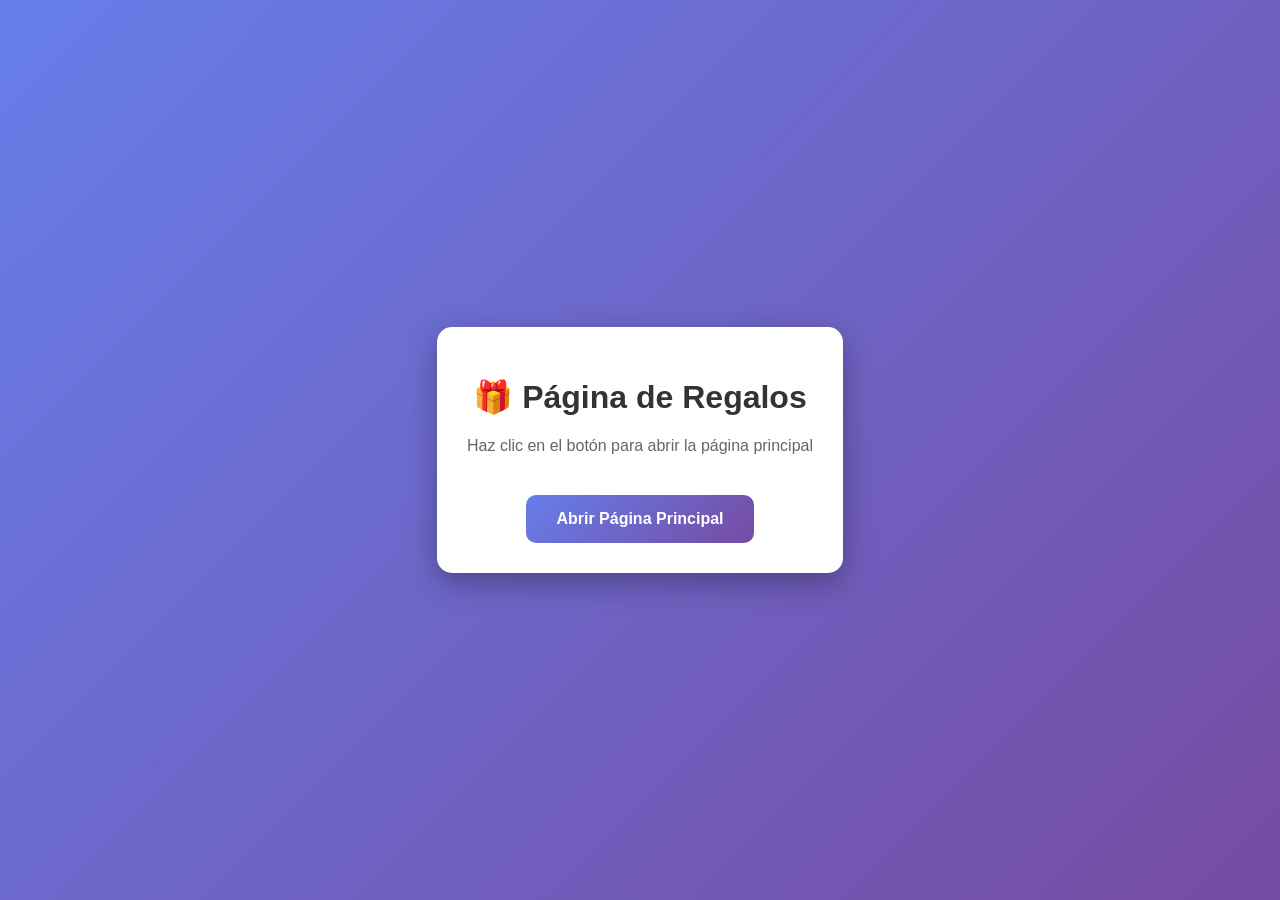
==== abrir.html @ 3002ebac "first commit: PÃ¡gina interactiva de cumpleaÃ±os con 3 regalos" ====
<!DOCTYPE html>
<html lang="es">
<head>
    <meta charset="UTF-8">
    <meta name="viewport" content="width=device-width, initial-scale=1.0">
    <title>Abrir Página</title>
    <style>
        body {
            font-family: Arial, sans-serif;
            display: flex;
            justify-content: center;
            align-items: center;
            min-height: 100vh;
            background: linear-gradient(135deg, #667eea 0%, #764ba2 100%);
            margin: 0;
        }
        .container {
            background: white;
            padding: 30px;
            border-radius: 15px;
            box-shadow: 0 10px 30px rgba(0,0,0,0.3);
            text-align: center;
        }
        h1 { color: #333; }
        p { color: #666; margin: 20px 0; }
        a {
            display: inline-block;
            padding: 15px 30px;
            background: linear-gradient(135deg, #667eea 0%, #764ba2 100%);
            color: white;
            text-decoration: none;
            border-radius: 10px;
            font-weight: bold;
            margin-top: 20px;
        }
        a:hover { transform: scale(1.05); }
    </style>
</head>
<body>
    <div class="container">
        <h1>🎁 Página de Regalos</h1>
        <p>Haz clic en el botón para abrir la página principal</p>
        <a href="index.html">Abrir Página Principal</a>
    </div>
</body>
</html>
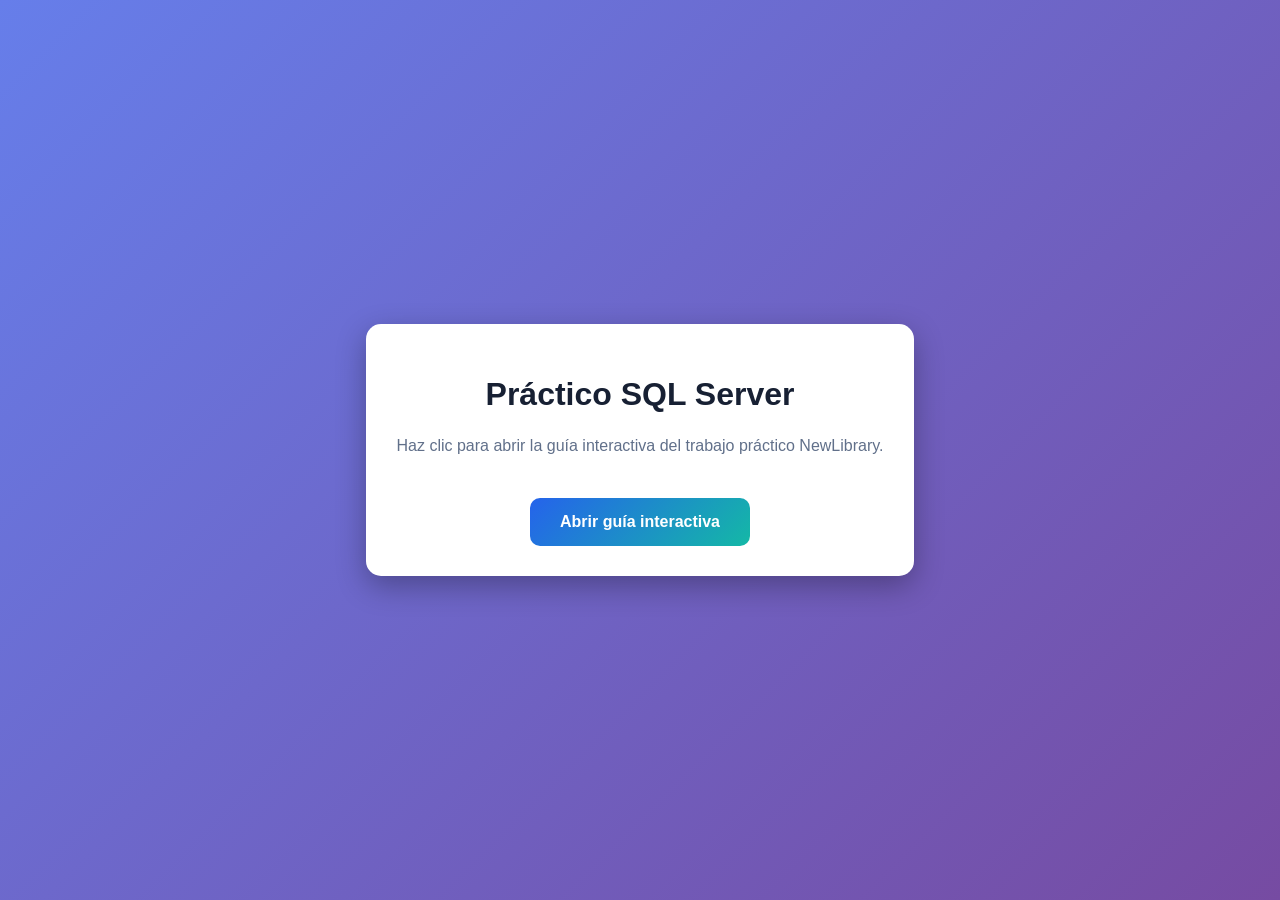
==== commit d48eaee9: "Add interactive SQL Server practice guide Co-authored-by: Nikise23 <Nikise23@users.noreply.github.co" ====
--- a/abrir.html
+++ b/abrir.html
@@ -3,7 +3,7 @@
 <head>
     <meta charset="UTF-8">
     <meta name="viewport" content="width=device-width, initial-scale=1.0">
-    <title>Abrir Página</title>
+    <title>Abrir Práctico SQL Server</title>
     <style>
         body {
             font-family: Arial, sans-serif;
@@ -21,12 +21,12 @@
             box-shadow: 0 10px 30px rgba(0,0,0,0.3);
             text-align: center;
         }
-        h1 { color: #333; }
-        p { color: #666; margin: 20px 0; }
+        h1 { color: #172033; }
+        p { color: #61708a; margin: 20px 0; line-height: 1.5; }
         a {
             display: inline-block;
             padding: 15px 30px;
-            background: linear-gradient(135deg, #667eea 0%, #764ba2 100%);
+            background: linear-gradient(135deg, #2563eb 0%, #14b8a6 100%);
             color: white;
             text-decoration: none;
             border-radius: 10px;
@@ -38,9 +38,9 @@
 </head>
 <body>
     <div class="container">
-        <h1>🎁 Página de Regalos</h1>
-        <p>Haz clic en el botón para abrir la página principal</p>
-        <a href="index.html">Abrir Página Principal</a>
+        <h1>Práctico SQL Server</h1>
+        <p>Haz clic para abrir la guía interactiva del trabajo práctico NewLibrary.</p>
+        <a href="index.html">Abrir guía interactiva</a>
     </div>
 </body>
 </html>
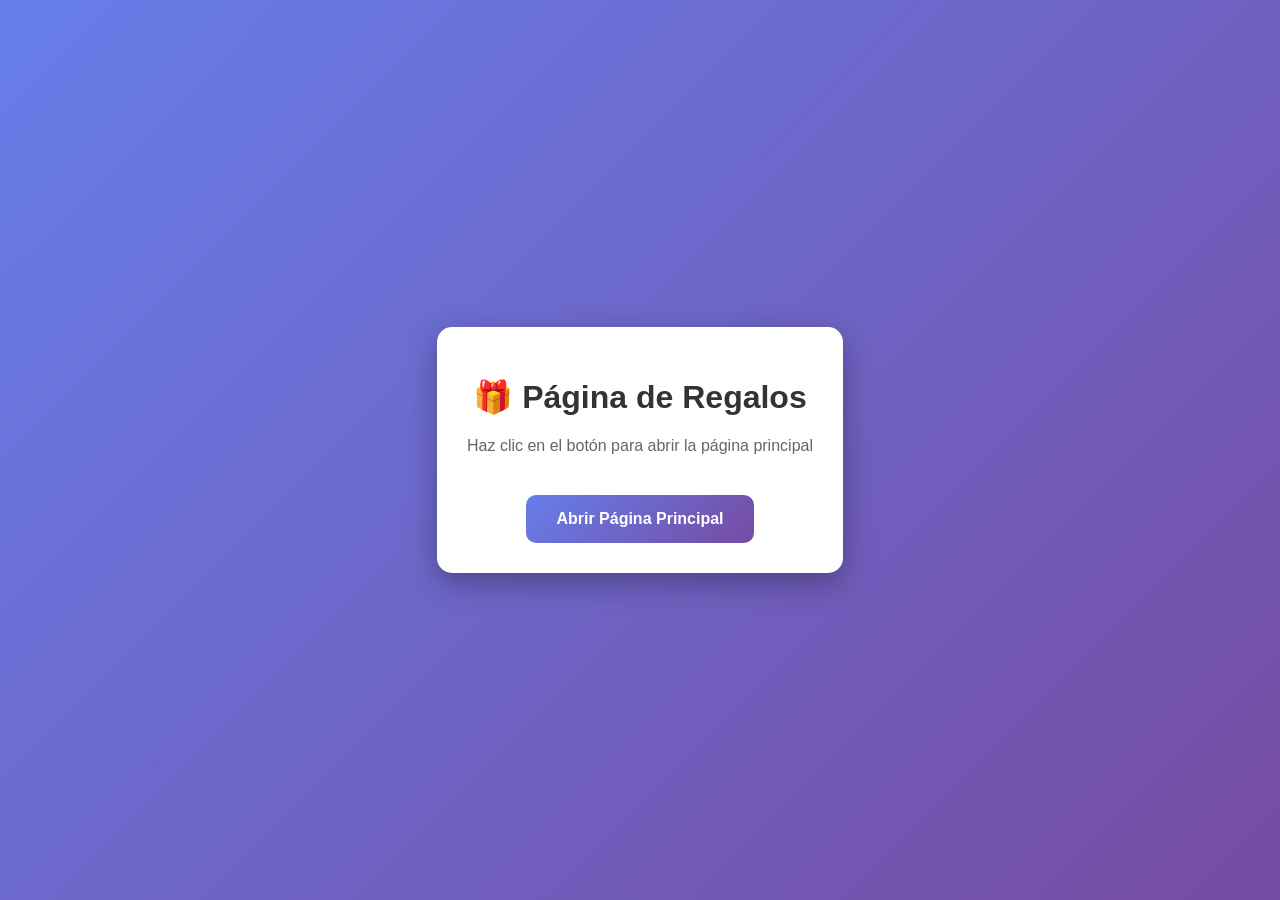
==== commit 59d9708c: "Move SQL guide to standalone file Co-authored-by: Nikise23 <Nikise23@users.noreply.github.com>" ====
--- a/abrir.html
+++ b/abrir.html
@@ -3,7 +3,7 @@
 <head>
     <meta charset="UTF-8">
     <meta name="viewport" content="width=device-width, initial-scale=1.0">
-    <title>Abrir Práctico SQL Server</title>
+    <title>Abrir Página</title>
     <style>
         body {
             font-family: Arial, sans-serif;
@@ -21,12 +21,12 @@
             box-shadow: 0 10px 30px rgba(0,0,0,0.3);
             text-align: center;
         }
-        h1 { color: #172033; }
-        p { color: #61708a; margin: 20px 0; line-height: 1.5; }
+        h1 { color: #333; }
+        p { color: #666; margin: 20px 0; }
         a {
             display: inline-block;
             padding: 15px 30px;
-            background: linear-gradient(135deg, #2563eb 0%, #14b8a6 100%);
+            background: linear-gradient(135deg, #667eea 0%, #764ba2 100%);
             color: white;
             text-decoration: none;
             border-radius: 10px;
@@ -38,9 +38,9 @@
 </head>
 <body>
     <div class="container">
-        <h1>Práctico SQL Server</h1>
-        <p>Haz clic para abrir la guía interactiva del trabajo práctico NewLibrary.</p>
-        <a href="index.html">Abrir guía interactiva</a>
+        <h1>🎁 Página de Regalos</h1>
+        <p>Haz clic en el botón para abrir la página principal</p>
+        <a href="index.html">Abrir Página Principal</a>
     </div>
 </body>
 </html>
